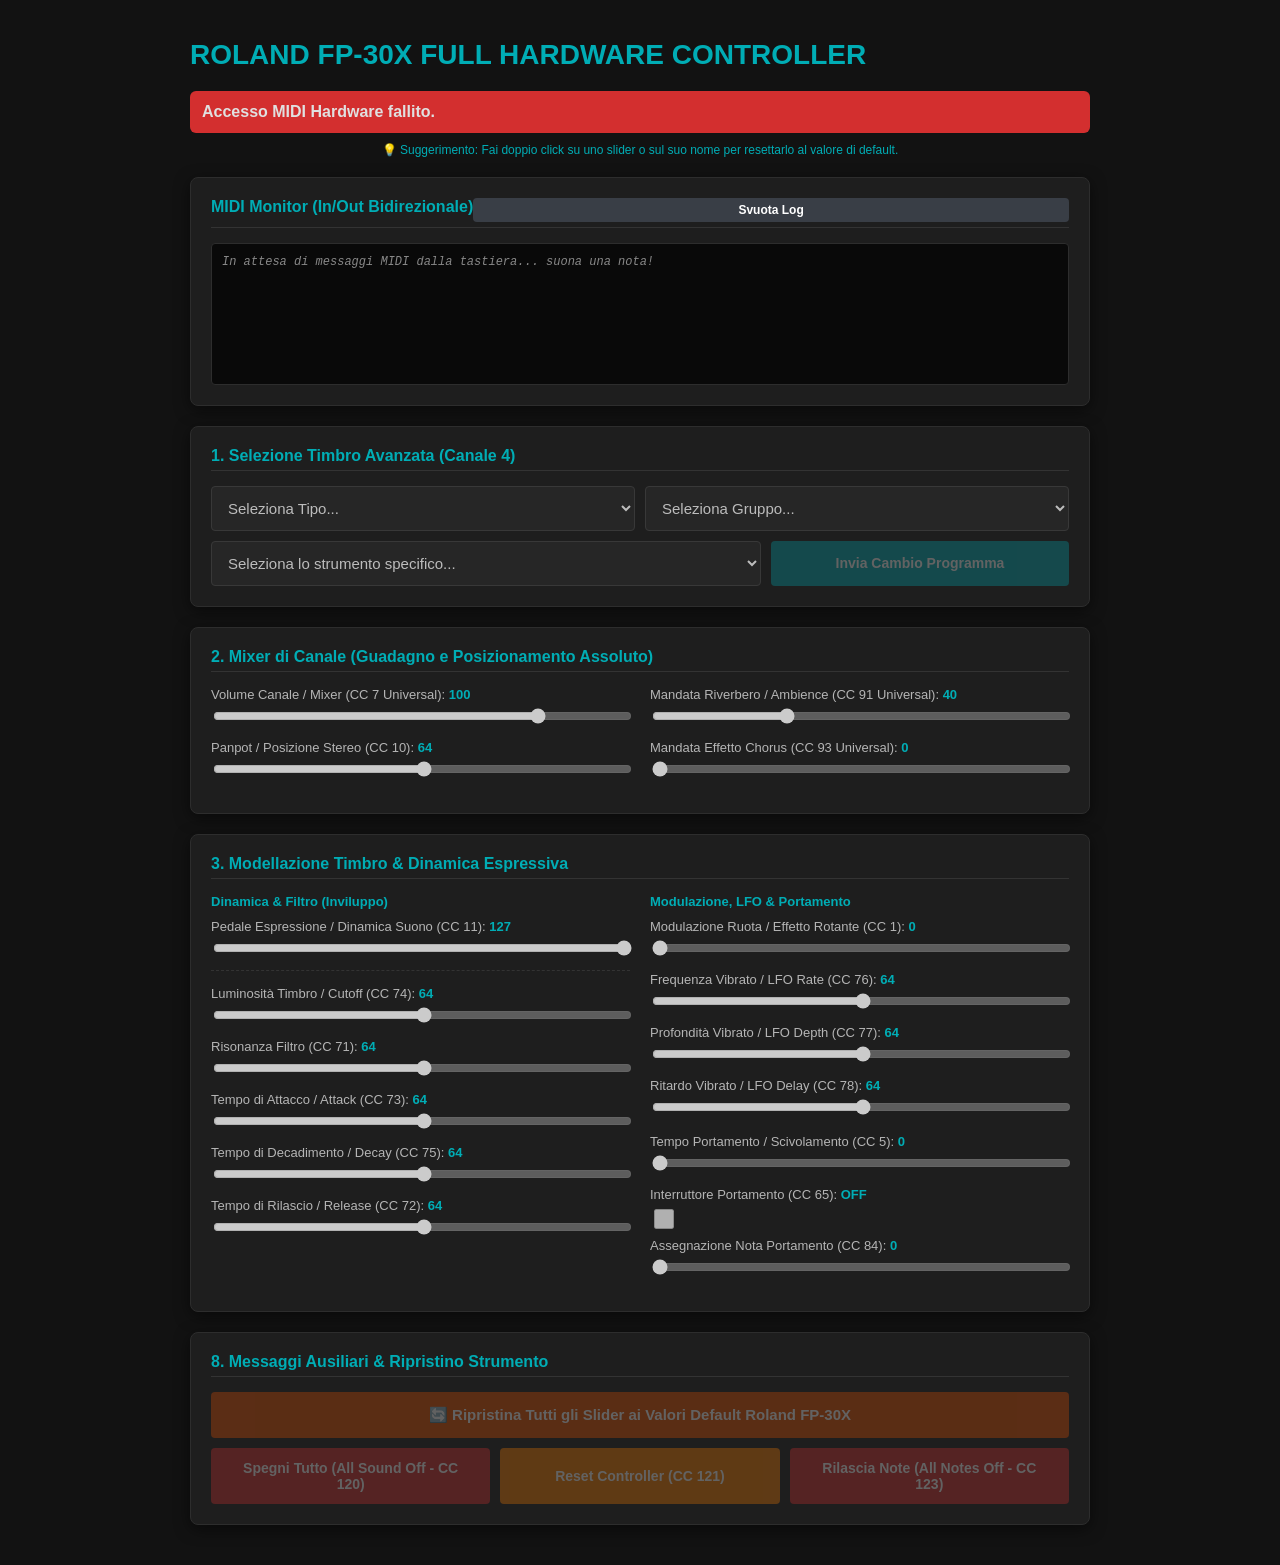
==== fp30x.html @ 465d4b43 "Add files via upload" ====
<!DOCTYPE html>
<html lang="it">
<head>
    <meta charset="UTF-8">
    <meta name="viewport" content="width=device-width, initial-scale=1.0">
    <title>Roland FP-30X Web Controller & Monitor</title>
    <link rel="stylesheet" href="style.css">
</head>
<body>

<div class="container">
    <h1>Roland FP-30X Full Hardware Controller</h1>
    <div id="status" class="status">In attesa di connessione MIDI...</div>
    <p class="subtitle" style="text-align: center; margin-bottom: 20px; color: #00adb5;">💡 Suggerimento: Fai doppio click su uno slider o sul suo nome per resettarlo al valore di default.</p>

    <!-- MONITOR IN INGRESSO (CANALE 1) -->
    <div class="panel">
        <div style="display: flex; justify-content: space-between; align-items: center; border-bottom: 1px solid #333; padding-bottom: 5px; margin-bottom: 15px;">
            <h2 style="border: none; margin: 0;">MIDI Monitor (In/Out Bidirezionale)</h2>
            <button id="btnClearMonitor" style="width: auto; padding: 5px 15px; margin: 0; font-size: 12px; background: #393e46;">Svuota Log</button>
        </div>
        <div class="monitor-box" id="midiMonitorLog">
            <div class="monitor-row system-msg">In attesa di messaggi MIDI dalla tastiera... suona una nota!</div>
        </div>
    </div>

    <!-- SEZIONE 1: TIMBRO & SUONI GERARCHICI -->
    <div class="panel">
        <h2>1. Selezione Timbro Avanzata (Canale 4)</h2>
        <div class="row" style="display: flex; flex-direction: column; gap: 10px;">
            <div style="display: flex; gap: 10px;">
                <select id="macroTypeSelect" disabled>
                    <option value="">Seleziona Tipo...</option>
                    <option value="Nativi">Strumenti Nativi (SuperNATURAL)</option>
                    <option value="GM2">Strumenti GM2 (General MIDI 2)</option>
                </select>
                <select id="groupSelect" disabled>
                    <option value="">Seleziona Gruppo...</option>
                </select>
            </div>
            <div style="display: flex; gap: 10px;">
                <select id="soundSelect" disabled style="flex: 2;">
                    <option value="">Seleziona lo strumento specifico...</option>
                </select>
                <button id="btnChangeSound" disabled style="flex: 1;">Invia Cambio Programma</button>
            </div>
        </div>
    </div>

    <!-- SEZIONE 2: MIXER DI CANALE & EFFETTI UNIVERSALI -->
    <div class="panel">
        <h2>2. Mixer di Canale (Guadagno e Posizionamento Assoluto)</h2>
        <div class="grid-2">
            <div>
                <div class="slider-container" id="container_cc7">
                    <label class="reset-trigger">Volume Canale / Mixer (CC 7 Universal): <span id="cc7_val">100</span></label>
                    <input type="range" id="cc7" min="0" max="127" value="100" disabled>
                </div>
                <div class="slider-container" id="container_cc10">
                    <label class="reset-trigger">Panpot / Posizione Stereo (CC 10): <span id="cc10_val">64</span></label>
                    <input type="range" id="cc10" min="0" max="127" value="64" disabled>
                </div>
            </div>
            <div>
                <div class="slider-container" id="container_cc91">
                    <label class="reset-trigger">Mandata Riverbero / Ambience (CC 91 Universal): <span id="cc91_val">40</span></label>
                    <input type="range" id="cc91" min="0" max="127" value="40" disabled>
                </div>
                <div class="slider-container" id="container_cc93">
                    <label class="reset-trigger">Mandata Effetto Chorus (CC 93 Universal): <span id="cc93_val">0</span></label>
                    <input type="range" id="cc93" min="0" max="127" value="0" disabled>
                </div>
            </div>
        </div>
    </div>

    <!-- SEZIONE 3: MODELLAZIONE TIMBRO & ESPRESSIONE CORRETTA -->
    <div class="panel">
        <h2>3. Modellazione Timbro & Dinamica Espressiva</h2>
        <div class="grid-2">
            <div>
                <h3 style="font-size:13px; color:#00adb5; margin-top:0; margin-bottom:10px;">Dinamica & Filtro (Inviluppo)</h3>
                <div class="slider-container" id="container_cc11" style="margin-bottom: 15px; border-bottom: 1px dashed #333; padding-bottom: 10px;">
                    <label class="reset-trigger">Pedale Espressione / Dinamica Suono (CC 11): <span id="cc11_val">127</span></label>
                    <input type="range" id="cc11" min="0" max="127" value="127" disabled>
                </div>
                <div class="slider-container" id="container_cc74">
                    <label class="reset-trigger">Luminosità Timbro / Cutoff (CC 74): <span id="cc74_val">64</span></label>
                    <input type="range" id="cc74" min="0" max="127" value="64" disabled>
                </div>
                <div class="slider-container" id="container_cc71">
                    <label class="reset-trigger">Risonanza Filtro (CC 71): <span id="cc71_val">64</span></label>
                    <input type="range" id="cc71" min="0" max="127" value="64" disabled>
                </div>
                <div class="slider-container" id="container_cc73">
                    <label class="reset-trigger">Tempo di Attacco / Attack (CC 73): <span id="cc73_val">64</span></label>
                    <input type="range" id="cc73" min="0" max="127" value="64" disabled>
                </div>
                <div class="slider-container" id="container_cc75">
                    <label class="reset-trigger">Tempo di Decadimento / Decay (CC 75): <span id="cc75_val">64</span></label>
                    <input type="range" id="cc75" min="0" max="127" value="64" disabled>
                </div>
                <div class="slider-container" id="container_cc72">
                    <label class="reset-trigger">Tempo di Rilascio / Release (CC 72): <span id="cc72_val">64</span></label>
                    <input type="range" id="cc72" min="0" max="127" value="64" disabled>
                </div>
            </div>
            <div>
                <h3 style="font-size:13px; color:#00adb5; margin-top:0; margin-bottom:10px;">Modulazione, LFO & Portamento</h3>
                <div class="slider-container" id="container_cc1">
                    <label class="reset-trigger">Modulazione Ruota / Effetto Rotante (CC 1): <span id="cc1_val">0</span></label>
                    <input type="range" id="cc1" min="0" max="127" value="0" disabled>
                </div>
                <div class="slider-container" id="container_cc76">
                    <label class="reset-trigger">Frequenza Vibrato / LFO Rate (CC 76): <span id="cc76_val">64</span></label>
                    <input type="range" id="cc76" min="0" max="127" value="64" disabled>
                </div>
                <div class="slider-container" id="container_cc77">
                    <label class="reset-trigger">Profondità Vibrato / LFO Depth (CC 77): <span id="cc77_val">64</span></label>
                    <input type="range" id="cc77" min="0" max="127" value="64" disabled>
                </div>
                <div class="slider-container" id="container_cc78">
                    <label class="reset-trigger">Ritardo Vibrato / LFO Delay (CC 78): <span id="cc78_val">64</span></label>
                    <input type="range" id="cc78" min="0" max="127" value="64" disabled>
                </div>
                <div class="slider-container" id="container_cc5" style="margin-top:15px;">
                    <label class="reset-trigger">Tempo Portamento / Scivolamento (CC 5): <span id="cc5_val">0</span></label>
                    <input type="range" id="cc5" min="0" max="127" value="0" disabled>
                </div>
                <div class="slider-container" id="container_cc65" style="margin-bottom:5px;">
                    <label class="reset-trigger">Interruttore Portamento (CC 65): <span id="cc65_val">OFF</span></label>
                    <input type="checkbox" id="cc65" disabled>
                </div>
                <div class="slider-container" id="container_cc84">
                    <label class="reset-trigger">Assegnazione Nota Portamento (CC 84): <span id="cc84_val">0</span></label>
                    <input type="range" id="cc84" min="0" max="127" value="0" disabled>
                </div>
            </div>
        </div>
    </div>

    <!-- SEZIONE 5: COMANDI DI SISTEMA & AUX MESSAGES -->
    <div class="panel">
        <h2>8. Messaggi Ausiliari & Ripristino Strumento</h2>
        <div class="btn-group" style="display: flex; flex-direction: column; gap: 10px;">
            <button id="btnResetAllSliders" class="btn-warn" style="background: #e65100; font-size: 15px; padding: 14px;" disabled>🔄 Ripristina Tutti gli Slider ai Valori Default Roland FP-30X</button>
            <div style="display: flex; gap: 10px; flex-wrap: wrap;">
                <button id="btnAllSoundOff" class="btn-danger" disabled>Spegni Tutto (All Sound Off - CC 120)</button>
                <button id="btnResetControllers" class="btn-warn" disabled>Reset Controller (CC 121)</button>
                <button id="btnAllNotesOff" class="btn-danger" disabled>Rilascia Note (All Notes Off - CC 123)</button>
            </div>
        </div>
    </div>

    <!-- SEZIONE 6: DRUM VISUALIZER PANELS -->
    <div id="drumVisualizer" class="panel hidden">
        <h2>9. Mappa dei Tasti Drum Kit Selezionato</h2>
        <p class="subtitle">Controlla l'assegnazione fisica dei tasti campionati sul tuo FP-30X</p>
        <select id="drumKeySelect" disabled></select>
        <div class="table-responsive">
            <table id="drumTable">
                <thead>
                    <tr><th>Set Batteria</th><th>Strumento Assegnato Hardware</th></tr>
                </thead>
                <tbody></tbody>
            </table>
        </div>
    </div>
</div>

<script src="sounds-config.js"></script>
<script src="app.js"></script>
</body>
</html>
---- style.css ----
body {
    font-family: 'Segoe UI', -apple-system, BlinkMacSystemFont, sans-serif;
    background: #121212;
    color: #e0e0e0;
    padding: 20px;
    margin: 0;
}

.container {
    max-width: 900px;
    margin: 0 auto;
}

h1 {
    color: #00adb5;
    font-size: 28px;
    margin-bottom: 20px;
    text-transform: uppercase;
}

h2 {
    font-size: 16px;
    color: #00adb5;
    margin-top: 0;
    margin-bottom: 15px;
    border-bottom: 1px solid #333;
    padding-bottom: 5px;
    text-align: left;
}

.panel {
    background: #1e1e1e;
    padding: 20px;
    border-radius: 8px;
    box-shadow: 0 4px 15px rgba(0,0,0,0.5);
    margin-bottom: 20px;
    border: 1px solid #2d2d2d;
}

.grid-2 {
    display: grid;
    grid-template-columns: 1fr 1fr;
    gap: 20px;
}

@media(max-width: 768px) {
    .grid-2 { grid-template-columns: 1fr; }
}

.status {
    margin-bottom: 20px;
    padding: 12px;
    border-radius: 6px;
    font-weight: bold;
    background: #393e46;
}

.slider-container {
    text-align: left;
    margin-bottom: 12px;
}

.slider-container label {
    display: block;
    font-size: 13px;
    color: #b5b5b5;
    margin-bottom: 4px;
}

.slider-container label span {
    font-weight: bold;
    color: #00adb5;
}

input[type=range] {
    width: 100%;
    background: #333;
    accent-color: #00adb5;
}

input[type=checkbox] {
    width: 20px;
    height: 20px;
    accent-color: #00adb5;
}

.btn-group {
    display: flex;
    gap: 10px;
    flex-wrap: wrap;
}

button {
    background: #00adb5;
    color: white;
    border: none;
    padding: 12px 18px;
    border-radius: 4px;
    cursor: pointer;
    font-size: 14px;
    font-weight: bold;
    flex: 1;
    min-width: 200px;
    transition: filter 0.2s;
}

button:hover:not(:disabled) { filter: brightness(1.2); }
button:disabled { opacity: 0.3; cursor: not-allowed; }

.btn-danger { background: #d32f2f; }
.btn-warn { background: #f57c00; }

select {
    padding: 12px;
    background: #2a2a2a;
    color: white;
    border: 1px solid #444;
    border-radius: 4px;
    font-size: 15px;
    width: 100%;
}

.row {
    display: flex;
    gap: 15px;
}
.row select { flex: 2; }
.row button { flex: 1; margin-top: 0; }

optgroup { background: #1e1e1e; color: #00adb5; }
optgroup option { color: #fff; }
.hidden { display: none; }
.subtitle { font-size: 12px; color: #888; text-align: left; margin-top: -10px; }
table { width: 100%; border-collapse: collapse; text-align: left; margin-top: 15px; font-size: 13px;}
th, td { padding: 8px; border-bottom: 1px solid #333; }
th { background: #2a2a2a; color: #00adb5; }

.monitor-box {
    background: #090909;
    border: 1px solid #2d2d2d;
    border-radius: 4px;
    height: 120px;
    overflow-y: auto;
    padding: 10px;
    text-align: left;
    font-family: 'Courier New', Courier, monospace;
    font-size: 12px;
}

.monitor-row {
    margin-bottom: 4px;
    line-height: 1.4;
}

.note-on { color: #4caf50; }
.note-off { color: #f44336; }
.cc-msg { color: #ffeb3b; }
.pb-msg { color: #2196f3; }
.system-msg { color: #888; font-style: italic; }
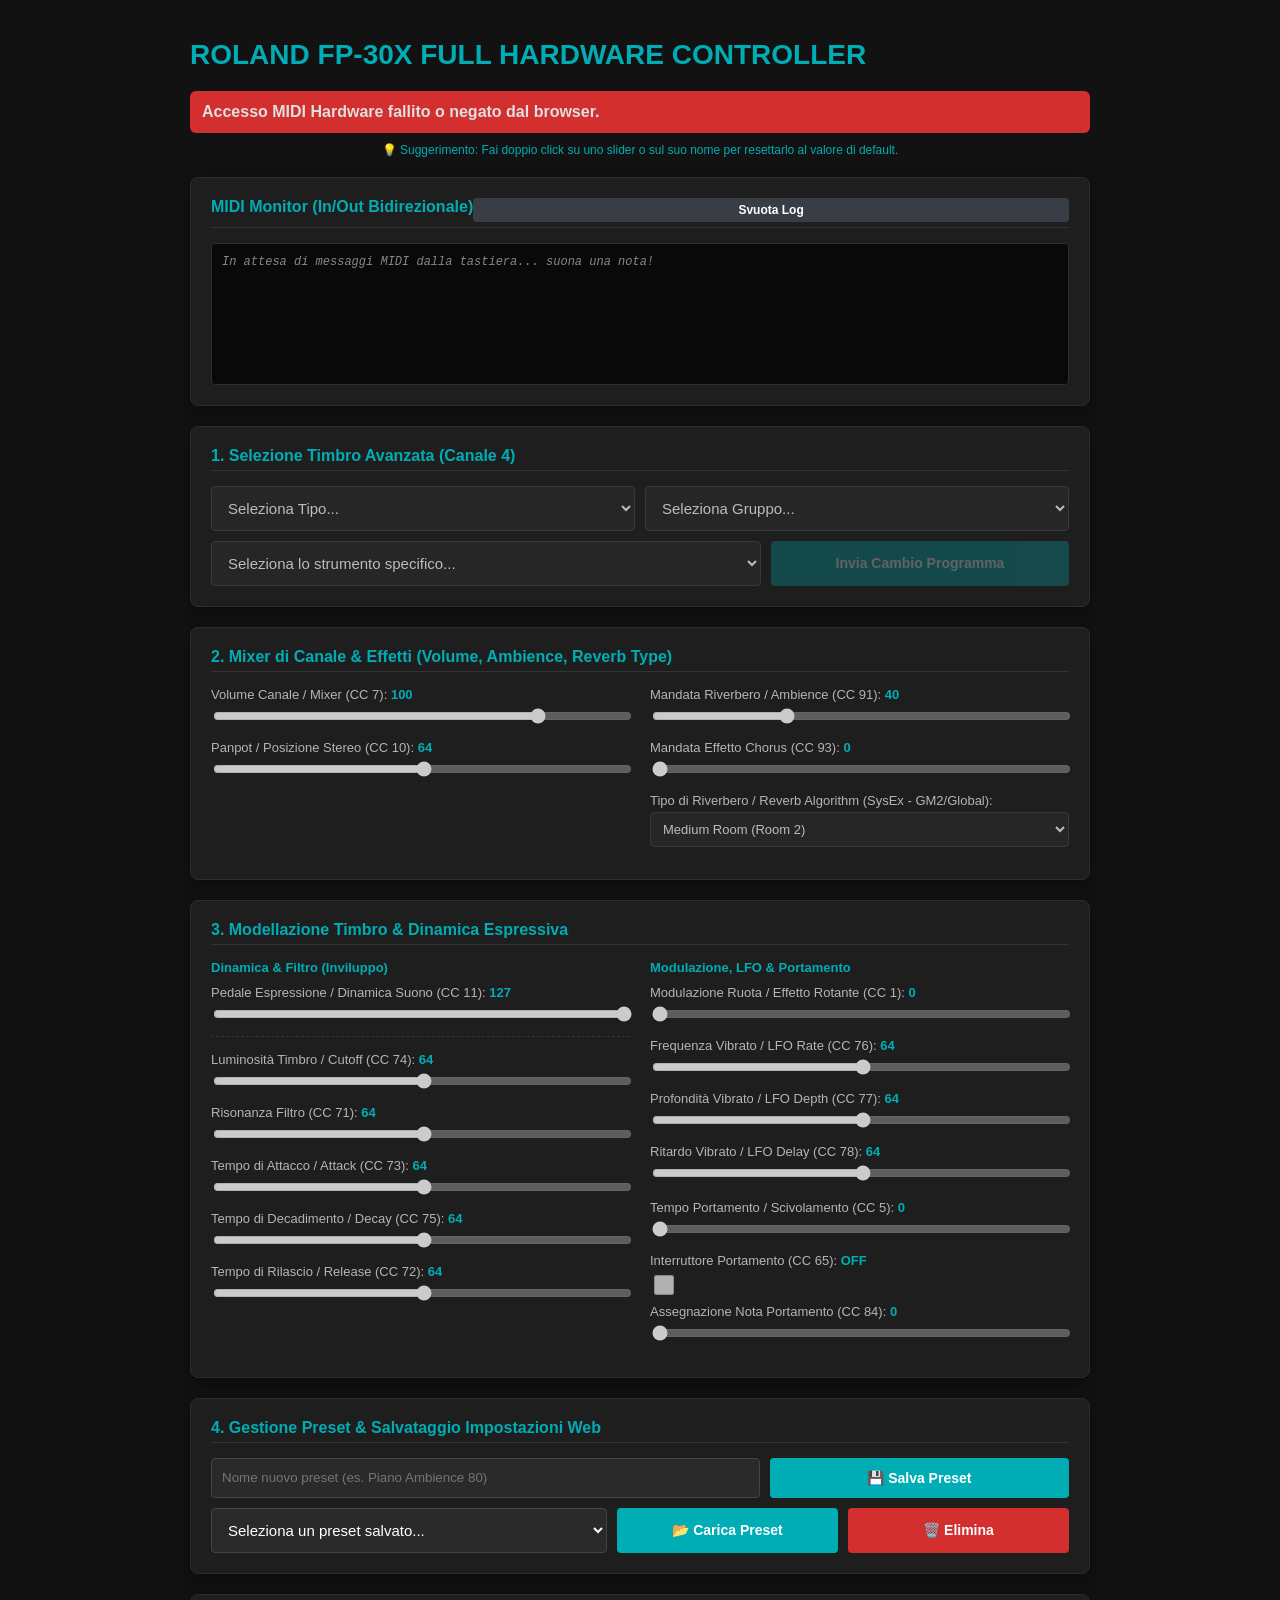
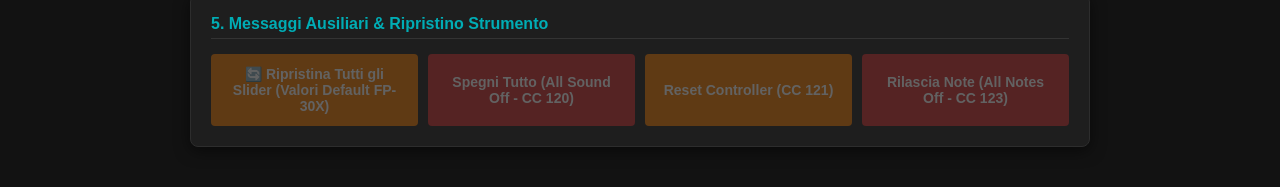
==== commit ccb0a6f1: "Add files via upload" ====
--- a/fp30x.html
+++ b/fp30x.html
@@ -47,13 +47,13 @@
         </div>
     </div>
 
-    <!-- SEZIONE 2: MIXER DI CANALE & EFFETTI UNIVERSALI -->
+    <!-- SEZIONE 2: MIXER DI CANALE & EFFETTI -->
     <div class="panel">
-        <h2>2. Mixer di Canale (Guadagno e Posizionamento Assoluto)</h2>
+        <h2>2. Mixer di Canale & Effetti (Volume, Ambience, Reverb Type)</h2>
         <div class="grid-2">
             <div>
                 <div class="slider-container" id="container_cc7">
-                    <label class="reset-trigger">Volume Canale / Mixer (CC 7 Universal): <span id="cc7_val">100</span></label>
+                    <label class="reset-trigger">Volume Canale / Mixer (CC 7): <span id="cc7_val">100</span></label>
                     <input type="range" id="cc7" min="0" max="127" value="100" disabled>
                 </div>
                 <div class="slider-container" id="container_cc10">
@@ -63,12 +63,23 @@
             </div>
             <div>
                 <div class="slider-container" id="container_cc91">
-                    <label class="reset-trigger">Mandata Riverbero / Ambience (CC 91 Universal): <span id="cc91_val">40</span></label>
+                    <label class="reset-trigger">Mandata Riverbero / Ambience (CC 91): <span id="cc91_val">40</span></label>
                     <input type="range" id="cc91" min="0" max="127" value="40" disabled>
                 </div>
                 <div class="slider-container" id="container_cc93">
-                    <label class="reset-trigger">Mandata Effetto Chorus (CC 93 Universal): <span id="cc93_val">0</span></label>
+                    <label class="reset-trigger">Mandata Effetto Chorus (CC 93): <span id="cc93_val">0</span></label>
                     <input type="range" id="cc93" min="0" max="127" value="0" disabled>
+                </div>
+                <div class="slider-container" style="margin-top: 10px;">
+                    <label>Tipo di Riverbero / Reverb Algorithm (SysEx - GM2/Global):</label>
+                    <select id="reverbTypeSelect" disabled style="padding: 8px; font-size: 13px;">
+                        <option value="0">Small Room (Room 1)</option>
+                        <option value="1" selected>Medium Room (Room 2)</option>
+                        <option value="2">Large Room (Room 3)</option>
+                        <option value="3">Medium Hall (Hall 1)</option>
+                        <option value="4">Large Hall (Hall 2)</option>
+                        <option value="8">Plate</option>
+                    </select>
                 </div>
             </div>
         </div>
@@ -139,22 +150,36 @@
         </div>
     </div>
 
+    <!-- SEZIONE 4: GESTIONE PRESET CON NOME -->
+    <div class="panel">
+        <h2>4. Gestione Preset & Salvataggio Impostazioni Web</h2>
+        <div class="row" style="display: flex; gap: 10px; flex-wrap: wrap;">
+            <input type="text" id="presetNameInput" placeholder="Nome nuovo preset (es. Piano Ambience 80)" style="flex: 2; padding: 10px; background: #2a2a2a; border: 1px solid #444; color: white; border-radius: 4px;">
+            <button id="btnSavePreset" style="flex: 1;">💾 Salva Preset</button>
+        </div>
+        <div class="row" style="display: flex; gap: 10px; margin-top: 10px; flex-wrap: wrap;">
+            <select id="presetSelect" style="flex: 2;">
+                <option value="">Seleziona un preset salvato...</option>
+            </select>
+            <button id="btnLoadPreset" style="flex: 1;">📂 Carica Preset</button>
+            <button id="btnDeletePreset" class="btn-danger" style="flex: 1; min-width: 100px;">🗑️ Elimina</button>
+        </div>
+    </div>
+
     <!-- SEZIONE 5: COMANDI DI SISTEMA & AUX MESSAGES -->
     <div class="panel">
-        <h2>8. Messaggi Ausiliari & Ripristino Strumento</h2>
-        <div class="btn-group" style="display: flex; flex-direction: column; gap: 10px;">
-            <button id="btnResetAllSliders" class="btn-warn" style="background: #e65100; font-size: 15px; padding: 14px;" disabled>🔄 Ripristina Tutti gli Slider ai Valori Default Roland FP-30X</button>
-            <div style="display: flex; gap: 10px; flex-wrap: wrap;">
-                <button id="btnAllSoundOff" class="btn-danger" disabled>Spegni Tutto (All Sound Off - CC 120)</button>
-                <button id="btnResetControllers" class="btn-warn" disabled>Reset Controller (CC 121)</button>
-                <button id="btnAllNotesOff" class="btn-danger" disabled>Rilascia Note (All Notes Off - CC 123)</button>
-            </div>
+        <h2>5. Messaggi Ausiliari & Ripristino Strumento</h2>
+        <div class="btn-group">
+            <button id="btnResetAllSliders" class="btn-warn" disabled>🔄 Ripristina Tutti gli Slider (Valori Default FP-30X)</button>
+            <button id="btnAllSoundOff" class="btn-danger" disabled>Spegni Tutto (All Sound Off - CC 120)</button>
+            <button id="btnResetControllers" class="btn-warn" disabled>Reset Controller (CC 121)</button>
+            <button id="btnAllNotesOff" class="btn-danger" disabled>Rilascia Note (All Notes Off - CC 123)</button>
         </div>
     </div>
 
     <!-- SEZIONE 6: DRUM VISUALIZER PANELS -->
     <div id="drumVisualizer" class="panel hidden">
-        <h2>9. Mappa dei Tasti Drum Kit Selezionato</h2>
+        <h2>6. Mappa dei Tasti Drum Kit Selezionato</h2>
         <p class="subtitle">Controlla l'assegnazione fisica dei tasti campionati sul tuo FP-30X</p>
         <select id="drumKeySelect" disabled></select>
         <div class="table-responsive">
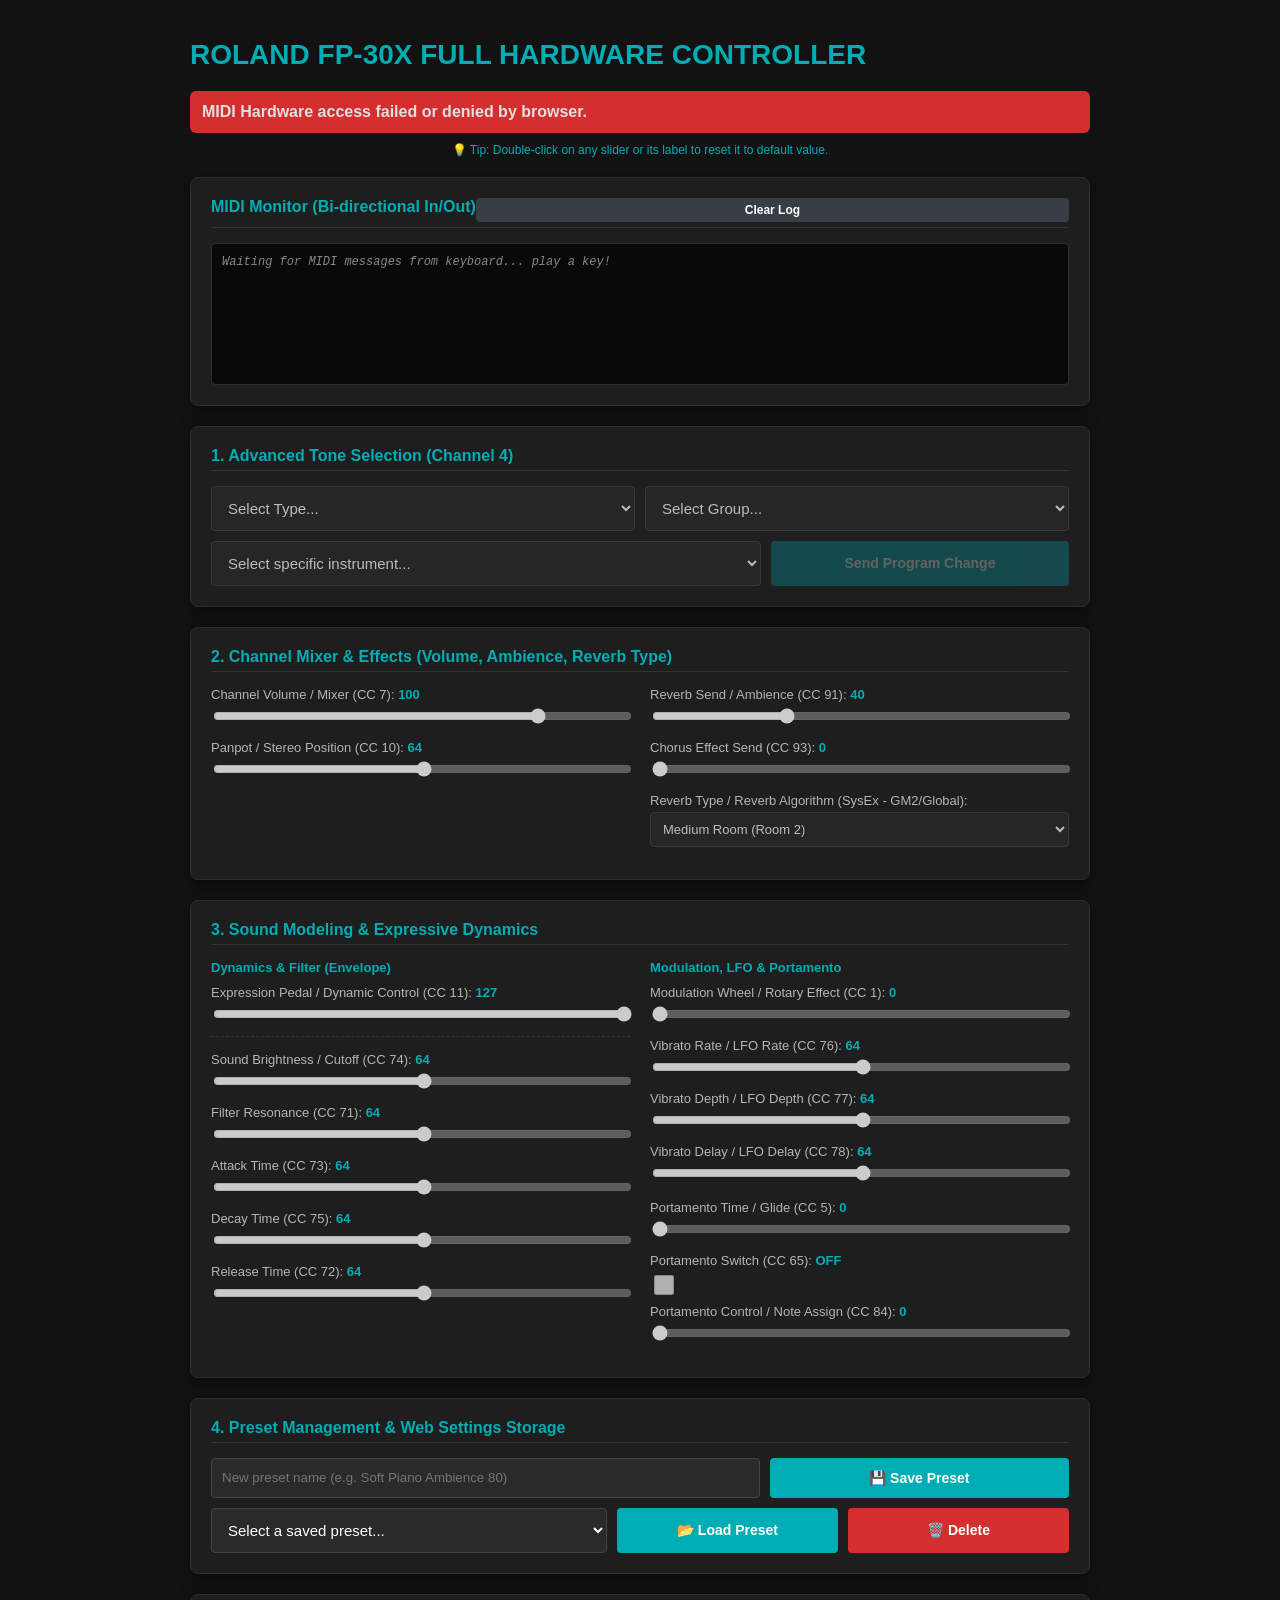
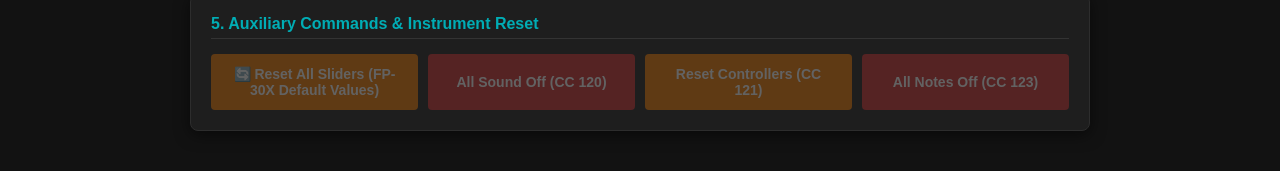
==== commit 57af186d: "Add files via upload" ====
--- a/fp30x.html
+++ b/fp30x.html
@@ -1,5 +1,5 @@
 <!DOCTYPE html>
-<html lang="it">
+<html lang="en">
 <head>
     <meta charset="UTF-8">
     <meta name="viewport" content="width=device-width, initial-scale=1.0">
@@ -10,68 +10,68 @@
 
 <div class="container">
     <h1>Roland FP-30X Full Hardware Controller</h1>
-    <div id="status" class="status">In attesa di connessione MIDI...</div>
-    <p class="subtitle" style="text-align: center; margin-bottom: 20px; color: #00adb5;">💡 Suggerimento: Fai doppio click su uno slider o sul suo nome per resettarlo al valore di default.</p>
+    <div id="status" class="status">Waiting for MIDI connection...</div>
+    <p class="subtitle" style="text-align: center; margin-bottom: 20px; color: #00adb5;">💡 Tip: Double-click on any slider or its label to reset it to default value.</p>
 
-    <!-- MONITOR IN INGRESSO (CANALE 1) -->
+    <!-- INPUT MONITOR (CHANNEL 1) -->
     <div class="panel">
         <div style="display: flex; justify-content: space-between; align-items: center; border-bottom: 1px solid #333; padding-bottom: 5px; margin-bottom: 15px;">
-            <h2 style="border: none; margin: 0;">MIDI Monitor (In/Out Bidirezionale)</h2>
-            <button id="btnClearMonitor" style="width: auto; padding: 5px 15px; margin: 0; font-size: 12px; background: #393e46;">Svuota Log</button>
+            <h2 style="border: none; margin: 0;">MIDI Monitor (Bi-directional In/Out)</h2>
+            <button id="btnClearMonitor" style="width: auto; padding: 5px 15px; margin: 0; font-size: 12px; background: #393e46;">Clear Log</button>
         </div>
         <div class="monitor-box" id="midiMonitorLog">
-            <div class="monitor-row system-msg">In attesa di messaggi MIDI dalla tastiera... suona una nota!</div>
+            <div class="monitor-row system-msg">Waiting for MIDI messages from keyboard... play a key!</div>
         </div>
     </div>
 
-    <!-- SEZIONE 1: TIMBRO & SUONI GERARCHICI -->
+    <!-- SECTION 1: TONE & HIERARCHICAL SOUNDS -->
     <div class="panel">
-        <h2>1. Selezione Timbro Avanzata (Canale 4)</h2>
+        <h2>1. Advanced Tone Selection (Channel 4)</h2>
         <div class="row" style="display: flex; flex-direction: column; gap: 10px;">
             <div style="display: flex; gap: 10px;">
                 <select id="macroTypeSelect" disabled>
-                    <option value="">Seleziona Tipo...</option>
-                    <option value="Nativi">Strumenti Nativi (SuperNATURAL)</option>
-                    <option value="GM2">Strumenti GM2 (General MIDI 2)</option>
+                    <option value="">Select Type...</option>
+                    <option value="Nativi">Native Instruments (SuperNATURAL)</option>
+                    <option value="GM2">GM2 Instruments (General MIDI 2)</option>
                 </select>
                 <select id="groupSelect" disabled>
-                    <option value="">Seleziona Gruppo...</option>
+                    <option value="">Select Group...</option>
                 </select>
             </div>
             <div style="display: flex; gap: 10px;">
                 <select id="soundSelect" disabled style="flex: 2;">
-                    <option value="">Seleziona lo strumento specifico...</option>
+                    <option value="">Select specific instrument...</option>
                 </select>
-                <button id="btnChangeSound" disabled style="flex: 1;">Invia Cambio Programma</button>
+                <button id="btnChangeSound" disabled style="flex: 1;">Send Program Change</button>
             </div>
         </div>
     </div>
 
-    <!-- SEZIONE 2: MIXER DI CANALE & EFFETTI -->
+    <!-- SECTION 2: CHANNEL MIXER & EFFECTS -->
     <div class="panel">
-        <h2>2. Mixer di Canale & Effetti (Volume, Ambience, Reverb Type)</h2>
+        <h2>2. Channel Mixer & Effects (Volume, Ambience, Reverb Type)</h2>
         <div class="grid-2">
             <div>
                 <div class="slider-container" id="container_cc7">
-                    <label class="reset-trigger">Volume Canale / Mixer (CC 7): <span id="cc7_val">100</span></label>
+                    <label class="reset-trigger">Channel Volume / Mixer (CC 7): <span id="cc7_val">100</span></label>
                     <input type="range" id="cc7" min="0" max="127" value="100" disabled>
                 </div>
                 <div class="slider-container" id="container_cc10">
-                    <label class="reset-trigger">Panpot / Posizione Stereo (CC 10): <span id="cc10_val">64</span></label>
+                    <label class="reset-trigger">Panpot / Stereo Position (CC 10): <span id="cc10_val">64</span></label>
                     <input type="range" id="cc10" min="0" max="127" value="64" disabled>
                 </div>
             </div>
             <div>
                 <div class="slider-container" id="container_cc91">
-                    <label class="reset-trigger">Mandata Riverbero / Ambience (CC 91): <span id="cc91_val">40</span></label>
+                    <label class="reset-trigger">Reverb Send / Ambience (CC 91): <span id="cc91_val">40</span></label>
                     <input type="range" id="cc91" min="0" max="127" value="40" disabled>
                 </div>
                 <div class="slider-container" id="container_cc93">
-                    <label class="reset-trigger">Mandata Effetto Chorus (CC 93): <span id="cc93_val">0</span></label>
+                    <label class="reset-trigger">Chorus Effect Send (CC 93): <span id="cc93_val">0</span></label>
                     <input type="range" id="cc93" min="0" max="127" value="0" disabled>
                 </div>
                 <div class="slider-container" style="margin-top: 10px;">
-                    <label>Tipo di Riverbero / Reverb Algorithm (SysEx - GM2/Global):</label>
+                    <label>Reverb Type / Reverb Algorithm (SysEx - GM2/Global):</label>
                     <select id="reverbTypeSelect" disabled style="padding: 8px; font-size: 13px;">
                         <option value="0">Small Room (Room 1)</option>
                         <option value="1" selected>Medium Room (Room 2)</option>
@@ -85,107 +85,107 @@
         </div>
     </div>
 
-    <!-- SEZIONE 3: MODELLAZIONE TIMBRO & ESPRESSIONE CORRETTA -->
+    <!-- SECTION 3: SOUND MODELING & EXPRESSIVE DYNAMICS -->
     <div class="panel">
-        <h2>3. Modellazione Timbro & Dinamica Espressiva</h2>
+        <h2>3. Sound Modeling & Expressive Dynamics</h2>
         <div class="grid-2">
             <div>
-                <h3 style="font-size:13px; color:#00adb5; margin-top:0; margin-bottom:10px;">Dinamica & Filtro (Inviluppo)</h3>
+                <h3 style="font-size:13px; color:#00adb5; margin-top:0; margin-bottom:10px;">Dynamics & Filter (Envelope)</h3>
                 <div class="slider-container" id="container_cc11" style="margin-bottom: 15px; border-bottom: 1px dashed #333; padding-bottom: 10px;">
-                    <label class="reset-trigger">Pedale Espressione / Dinamica Suono (CC 11): <span id="cc11_val">127</span></label>
+                    <label class="reset-trigger">Expression Pedal / Dynamic Control (CC 11): <span id="cc11_val">127</span></label>
                     <input type="range" id="cc11" min="0" max="127" value="127" disabled>
                 </div>
                 <div class="slider-container" id="container_cc74">
-                    <label class="reset-trigger">Luminosità Timbro / Cutoff (CC 74): <span id="cc74_val">64</span></label>
+                    <label class="reset-trigger">Sound Brightness / Cutoff (CC 74): <span id="cc74_val">64</span></label>
                     <input type="range" id="cc74" min="0" max="127" value="64" disabled>
                 </div>
                 <div class="slider-container" id="container_cc71">
-                    <label class="reset-trigger">Risonanza Filtro (CC 71): <span id="cc71_val">64</span></label>
+                    <label class="reset-trigger">Filter Resonance (CC 71): <span id="cc71_val">64</span></label>
                     <input type="range" id="cc71" min="0" max="127" value="64" disabled>
                 </div>
                 <div class="slider-container" id="container_cc73">
-                    <label class="reset-trigger">Tempo di Attacco / Attack (CC 73): <span id="cc73_val">64</span></label>
+                    <label class="reset-trigger">Attack Time (CC 73): <span id="cc73_val">64</span></label>
                     <input type="range" id="cc73" min="0" max="127" value="64" disabled>
                 </div>
                 <div class="slider-container" id="container_cc75">
-                    <label class="reset-trigger">Tempo di Decadimento / Decay (CC 75): <span id="cc75_val">64</span></label>
+                    <label class="reset-trigger">Decay Time (CC 75): <span id="cc75_val">64</span></label>
                     <input type="range" id="cc75" min="0" max="127" value="64" disabled>
                 </div>
                 <div class="slider-container" id="container_cc72">
-                    <label class="reset-trigger">Tempo di Rilascio / Release (CC 72): <span id="cc72_val">64</span></label>
+                    <label class="reset-trigger">Release Time (CC 72): <span id="cc72_val">64</span></label>
                     <input type="range" id="cc72" min="0" max="127" value="64" disabled>
                 </div>
             </div>
             <div>
-                <h3 style="font-size:13px; color:#00adb5; margin-top:0; margin-bottom:10px;">Modulazione, LFO & Portamento</h3>
+                <h3 style="font-size:13px; color:#00adb5; margin-top:0; margin-bottom:10px;">Modulation, LFO & Portamento</h3>
                 <div class="slider-container" id="container_cc1">
-                    <label class="reset-trigger">Modulazione Ruota / Effetto Rotante (CC 1): <span id="cc1_val">0</span></label>
+                    <label class="reset-trigger">Modulation Wheel / Rotary Effect (CC 1): <span id="cc1_val">0</span></label>
                     <input type="range" id="cc1" min="0" max="127" value="0" disabled>
                 </div>
                 <div class="slider-container" id="container_cc76">
-                    <label class="reset-trigger">Frequenza Vibrato / LFO Rate (CC 76): <span id="cc76_val">64</span></label>
+                    <label class="reset-trigger">Vibrato Rate / LFO Rate (CC 76): <span id="cc76_val">64</span></label>
                     <input type="range" id="cc76" min="0" max="127" value="64" disabled>
                 </div>
                 <div class="slider-container" id="container_cc77">
-                    <label class="reset-trigger">Profondità Vibrato / LFO Depth (CC 77): <span id="cc77_val">64</span></label>
+                    <label class="reset-trigger">Vibrato Depth / LFO Depth (CC 77): <span id="cc77_val">64</span></label>
                     <input type="range" id="cc77" min="0" max="127" value="64" disabled>
                 </div>
                 <div class="slider-container" id="container_cc78">
-                    <label class="reset-trigger">Ritardo Vibrato / LFO Delay (CC 78): <span id="cc78_val">64</span></label>
+                    <label class="reset-trigger">Vibrato Delay / LFO Delay (CC 78): <span id="cc78_val">64</span></label>
                     <input type="range" id="cc78" min="0" max="127" value="64" disabled>
                 </div>
                 <div class="slider-container" id="container_cc5" style="margin-top:15px;">
-                    <label class="reset-trigger">Tempo Portamento / Scivolamento (CC 5): <span id="cc5_val">0</span></label>
+                    <label class="reset-trigger">Portamento Time / Glide (CC 5): <span id="cc5_val">0</span></label>
                     <input type="range" id="cc5" min="0" max="127" value="0" disabled>
                 </div>
                 <div class="slider-container" id="container_cc65" style="margin-bottom:5px;">
-                    <label class="reset-trigger">Interruttore Portamento (CC 65): <span id="cc65_val">OFF</span></label>
+                    <label class="reset-trigger">Portamento Switch (CC 65): <span id="cc65_val">OFF</span></label>
                     <input type="checkbox" id="cc65" disabled>
                 </div>
                 <div class="slider-container" id="container_cc84">
-                    <label class="reset-trigger">Assegnazione Nota Portamento (CC 84): <span id="cc84_val">0</span></label>
+                    <label class="reset-trigger">Portamento Control / Note Assign (CC 84): <span id="cc84_val">0</span></label>
                     <input type="range" id="cc84" min="0" max="127" value="0" disabled>
                 </div>
             </div>
         </div>
     </div>
 
-    <!-- SEZIONE 4: GESTIONE PRESET CON NOME -->
+    <!-- SECTION 4: PRESET MANAGEMENT & WEB SETTINGS STORAGE -->
     <div class="panel">
-        <h2>4. Gestione Preset & Salvataggio Impostazioni Web</h2>
+        <h2>4. Preset Management & Web Settings Storage</h2>
         <div class="row" style="display: flex; gap: 10px; flex-wrap: wrap;">
-            <input type="text" id="presetNameInput" placeholder="Nome nuovo preset (es. Piano Ambience 80)" style="flex: 2; padding: 10px; background: #2a2a2a; border: 1px solid #444; color: white; border-radius: 4px;">
-            <button id="btnSavePreset" style="flex: 1;">💾 Salva Preset</button>
+            <input type="text" id="presetNameInput" placeholder="New preset name (e.g. Soft Piano Ambience 80)" style="flex: 2; padding: 10px; background: #2a2a2a; border: 1px solid #444; color: white; border-radius: 4px;">
+            <button id="btnSavePreset" style="flex: 1;">💾 Save Preset</button>
         </div>
         <div class="row" style="display: flex; gap: 10px; margin-top: 10px; flex-wrap: wrap;">
             <select id="presetSelect" style="flex: 2;">
-                <option value="">Seleziona un preset salvato...</option>
+                <option value="">Select a saved preset...</option>
             </select>
-            <button id="btnLoadPreset" style="flex: 1;">📂 Carica Preset</button>
-            <button id="btnDeletePreset" class="btn-danger" style="flex: 1; min-width: 100px;">🗑️ Elimina</button>
+            <button id="btnLoadPreset" style="flex: 1;">📂 Load Preset</button>
+            <button id="btnDeletePreset" class="btn-danger" style="flex: 1; min-width: 100px;">🗑️ Delete</button>
         </div>
     </div>
 
-    <!-- SEZIONE 5: COMANDI DI SISTEMA & AUX MESSAGES -->
+    <!-- SECTION 5: AUXILIARY COMMANDS & INSTRUMENT RESET -->
     <div class="panel">
-        <h2>5. Messaggi Ausiliari & Ripristino Strumento</h2>
+        <h2>5. Auxiliary Commands & Instrument Reset</h2>
         <div class="btn-group">
-            <button id="btnResetAllSliders" class="btn-warn" disabled>🔄 Ripristina Tutti gli Slider (Valori Default FP-30X)</button>
-            <button id="btnAllSoundOff" class="btn-danger" disabled>Spegni Tutto (All Sound Off - CC 120)</button>
-            <button id="btnResetControllers" class="btn-warn" disabled>Reset Controller (CC 121)</button>
-            <button id="btnAllNotesOff" class="btn-danger" disabled>Rilascia Note (All Notes Off - CC 123)</button>
+            <button id="btnResetAllSliders" class="btn-warn" disabled>🔄 Reset All Sliders (FP-30X Default Values)</button>
+            <button id="btnAllSoundOff" class="btn-danger" disabled>All Sound Off (CC 120)</button>
+            <button id="btnResetControllers" class="btn-warn" disabled>Reset Controllers (CC 121)</button>
+            <button id="btnAllNotesOff" class="btn-danger" disabled>All Notes Off (CC 123)</button>
         </div>
     </div>
 
-    <!-- SEZIONE 6: DRUM VISUALIZER PANELS -->
+    <!-- SECTION 6: DRUM VISUALIZER PANELS -->
     <div id="drumVisualizer" class="panel hidden">
-        <h2>6. Mappa dei Tasti Drum Kit Selezionato</h2>
-        <p class="subtitle">Controlla l'assegnazione fisica dei tasti campionati sul tuo FP-30X</p>
+        <h2>6. Selected Drum Kit Key Map</h2>
+        <p class="subtitle">Check physical key assignments for sampled percussion on your FP-30X</p>
         <select id="drumKeySelect" disabled></select>
         <div class="table-responsive">
             <table id="drumTable">
                 <thead>
-                    <tr><th>Set Batteria</th><th>Strumento Assegnato Hardware</th></tr>
+                    <tr><th>Drum Set</th><th>Assigned Hardware Instrument</th></tr>
                 </thead>
                 <tbody></tbody>
             </table>
